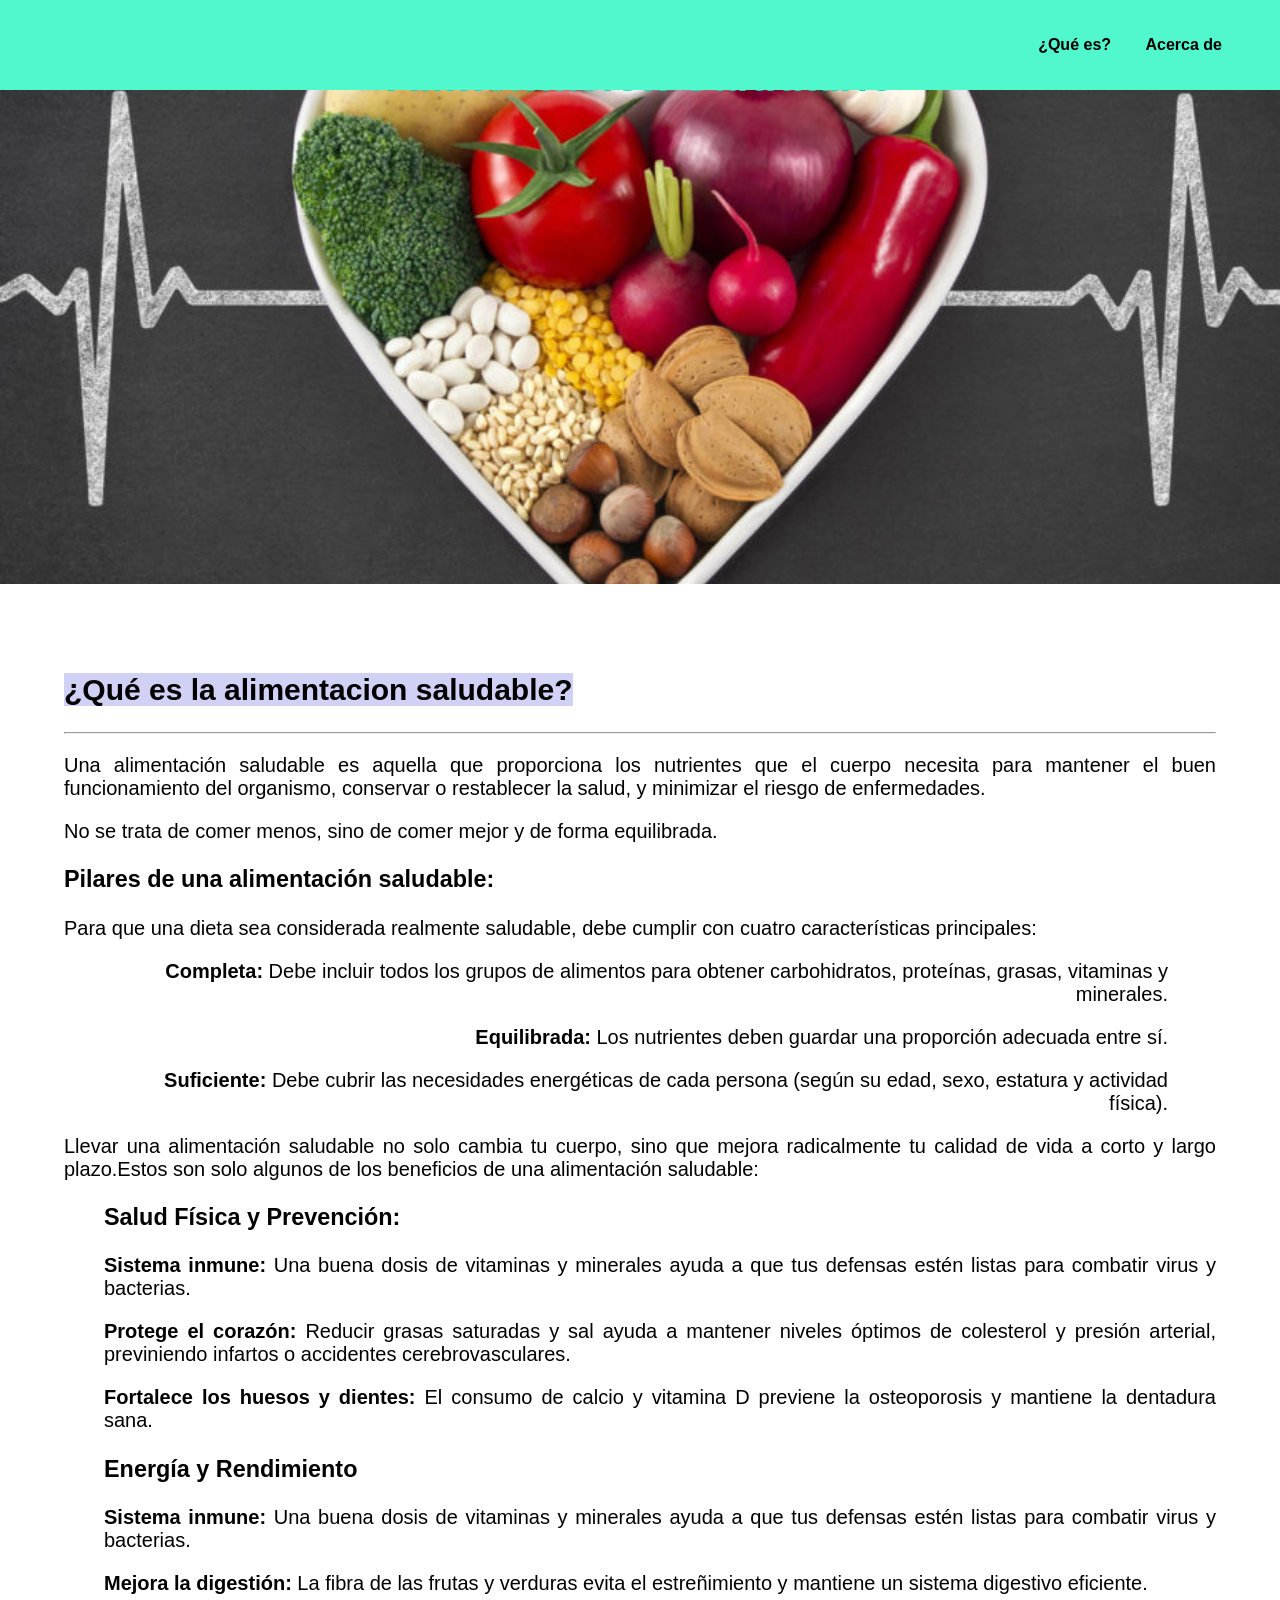
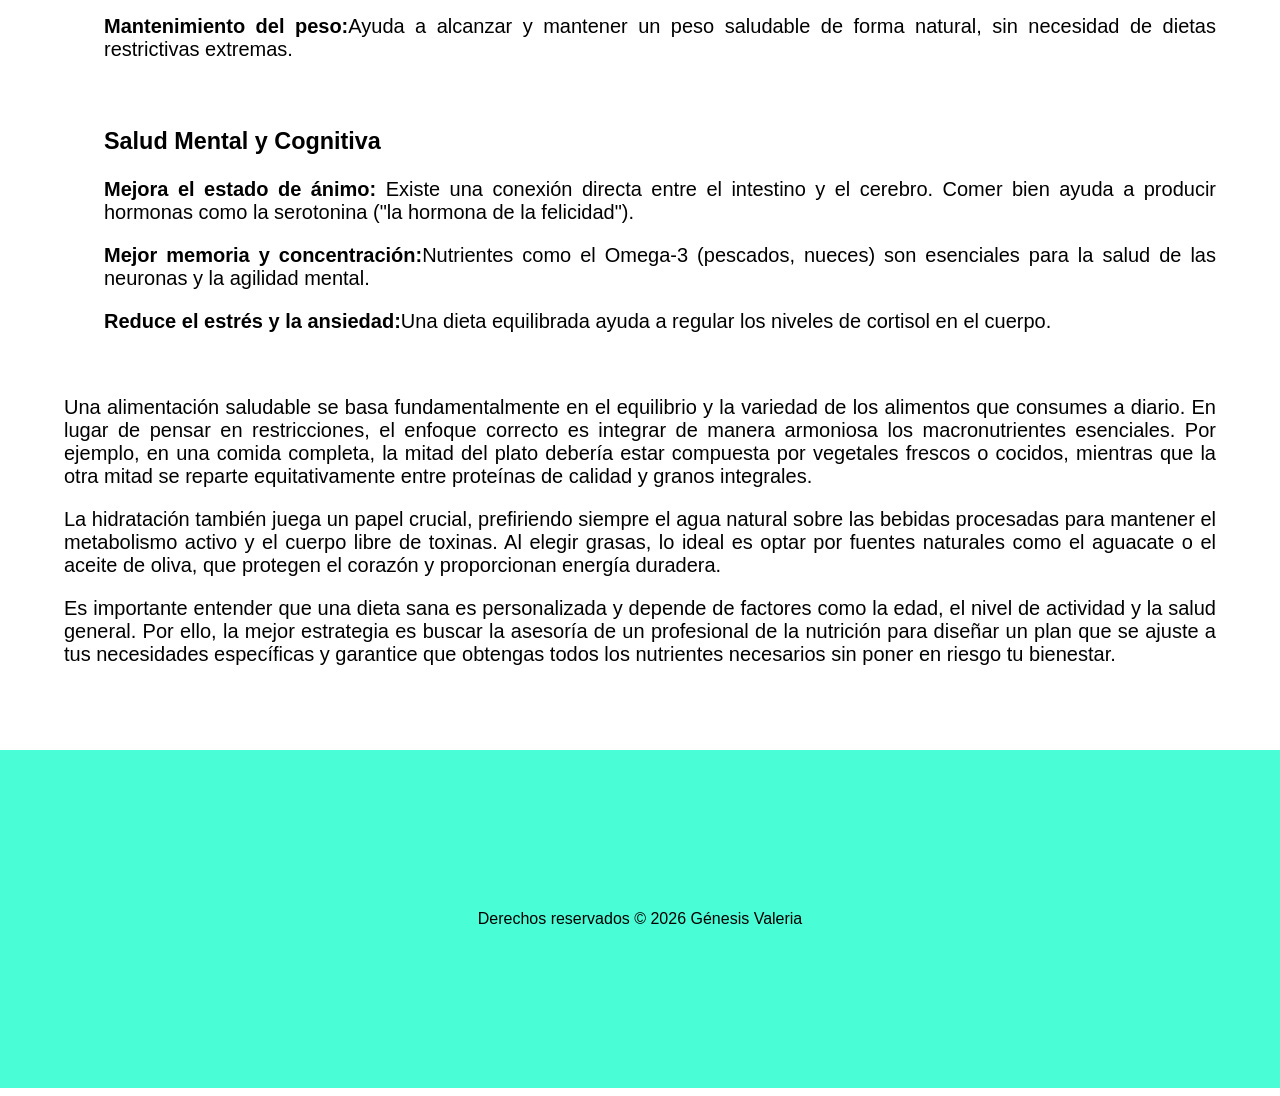
==== index.html @ 3c8b4bf4 "actualizacion de datos de archivo index" ====
<!DOCTYPE html> 
<html lang="es">

<link rel="stylesheet" href="styles.css">

<header id="mi-encabezado">

<title>El impacto de las redes sociales</title>
<!--Creacion del menú utilizando Nav-->
<nav>
<ul>
<li><a href="index.html">¿Qué es?</a></li>
<li><a href="about.html">Acerca de </a></li>

</ul>
</nav>

<!--Texto del encabezado-->
<h1>Alimentacion Saludable</h1>

</header>

<!--Cuerpo del HTML. Las configuraciones de estilos se encuentran en el archivo
style.css-->
<body>

<main>
<!--*CONFIGURACION DEL TEXTO EN EL CUERPO. El tamño y tipo de letra
estan especificados en el archivo style.css*-->
<section class="contenido">
<h2> <span style="background-color: rgb(208, 209, 245);" ;>¿Qué  es la alimentacion saludable?</span></h2>
<tr><td> <hr>
</hr>
<p>
Una alimentación saludable es aquella que proporciona los nutrientes que el cuerpo necesita para mantener el buen funcionamiento del organismo, conservar o restablecer la salud, y minimizar el riesgo de enfermedades.</p>
<p>
No se trata de comer menos, sino de comer mejor y de forma equilibrada.</p>

<h3>Pilares de una alimentación saludable:</h3>
<p>
Para que una dieta sea considerada realmente saludable, debe cumplir con cuatro características principales:


        <ul><strong>Completa:</strong> Debe incluir todos los grupos de alimentos para obtener carbohidratos, proteínas, grasas, vitaminas y minerales.</ul>
        <ul><strong>Equilibrada:</strong> Los nutrientes deben guardar una proporción adecuada entre sí.</ul>
        <ul><strong>Suficiente:</strong> Debe cubrir las necesidades energéticas de cada persona (según su edad, sexo, estatura y actividad física).</ul>
    
        

    
</p>
<p>
Llevar una alimentación saludable no solo cambia tu cuerpo, sino que mejora radicalmente tu calidad de vida a corto y largo plazo.Estos son solo algunos de los beneficios de una alimentación saludable:</p>
<p>


    <ol>
        <li><h3>Salud Física y Prevención:</h3>
            <p>
            <ul></ul><strong>Sistema inmune:</strong> Una buena dosis de vitaminas y minerales ayuda a que tus defensas estén listas para combatir virus y bacterias.</p>
            </ul>
            </p>
            <p>

        <ul></ul><strong>Protege el corazón:
        </strong> 
        Reducir grasas saturadas y sal ayuda a mantener niveles óptimos de colesterol y presión arterial, previniendo infartos o accidentes cerebrovasculares.</ul>
        </p>

        <p>
        <ul></ul><strong>Fortalece los huesos y dientes:</strong> El consumo de calcio y vitamina D previene la osteoporosis y mantiene la dentadura sana.</ul>

    <li><h3>Energía y Rendimiento</h3>
        <p><ul></ul><strong>Sistema inmune:</strong> Una buena dosis de vitaminas y minerales ayuda a que tus defensas estén listas para combatir virus y bacterias.</p>

        <p>
        <ul></ul><strong>Mejora la digestión: </strong>La fibra de las frutas y verduras evita el estreñimiento y mantiene un sistema digestivo eficiente.</p>

        <p>
        <ul></ul><strong>Mantenimiento del peso:</strong>Ayuda a alcanzar y mantener un peso saludable de forma natural, sin necesidad de dietas restrictivas extremas.</p>
    
    <li><h3>Salud Mental y Cognitiva</h3>
        <p><ul></ul><strong>Mejora el estado de ánimo:</strong> Existe una conexión directa entre el intestino y el cerebro. Comer bien ayuda a producir hormonas como la serotonina ("la hormona de la felicidad").</p>

        <p>
        <ul></ul><strong>Mejor memoria y concentración:</strong>Nutrientes como el Omega-3 (pescados, nueces) son esenciales para la salud de las neuronas y la agilidad mental.</p>

        <p>
        <ul></ul><strong>Reduce el estrés y la ansiedad:</strong>Una dieta equilibrada ayuda a regular los niveles de cortisol en el cuerpo.</p>
    




 

    </ol>

    </p>
<p>
Una alimentación saludable se basa fundamentalmente en el equilibrio y la variedad de los alimentos que consumes a diario. En lugar de pensar en restricciones, el enfoque correcto es integrar de manera armoniosa los macronutrientes esenciales. Por ejemplo, en una comida completa, la mitad del plato debería estar compuesta por vegetales frescos o cocidos, mientras que la otra mitad se reparte equitativamente entre proteínas de calidad y granos integrales.</p>
<p>
La hidratación también juega un papel crucial, prefiriendo siempre el agua natural sobre las bebidas procesadas para mantener el metabolismo activo y el cuerpo libre de toxinas. Al elegir grasas, lo ideal es optar por fuentes naturales como el aguacate o el aceite de oliva, que protegen el corazón y proporcionan energía duradera.</p>
<p>
Es importante entender que una dieta sana es personalizada y depende de factores como la edad, el nivel de actividad y la salud general. Por ello, la mejor estrategia es buscar la asesoría de un profesional de la nutrición para diseñar un plan que se ajuste a tus necesidades específicas y garantice que obtengas todos los nutrientes necesarios sin poner en riesgo tu bienestar.</p>
</td></tr>

</section>
</main>

<!--Pie de pagina-->
<!--el atributo Class="footer" invoca a una funcion del archivo style.css para dar
el formato del pie de pagina-->
<div class="footer">Derechos reservados © 2026 Génesis Valeria</div>

<!--Invoca al archivo script.js que contiene la funcion que controla el
comportamiento del menu-->

<script src="script.js"></script>
<!--Probar commit-repositorios-->

</body>
</html>
---- styles.css ----
/*CONFIGURACION DEL ENCABEZADO*/

/* Establece una imagen de fondo para el encabezado */
#mi-encabezado {
      background-image: url('Imagen\ 3/alimentacion-930x620.jpg'); /* Reemplaza 'ruta-de-tu-imagen.jpg'
con la ubicación de tu imagen */
background-size: cover; /* Ajusta la imagen para cubrir todo el fondo */
background-position: center; /* Centra la imagen en el encabezado */
height: 34rem; /* Altura del encabezado (ajusta según tus necesidades) */
color: #2aceb3; /* Color del texto en el encabezado para asegurar la legibilidad */
text-orientation: upright;
text-align: center; /* Alinea el contenido al centro del encabezado */
padding: 20px; /* Espacio de relleno interno para el contenido */

}

/* Estilos adicionales para el Título en el encabezado */
#mi-encabezado h1 {
font-size: 45px; /* Tamaño de fuente del título */
font-family: Arial, Helvetica, sans-serif;
}

/* Estilos adicionales para el texto en el encabezado */
#mi-encabezado p {
font-size: 25px; /* Tamaño de fuente del texto del encabezado */
}

/*CONFIGURACION DEL MENU*/

/* Establece el fondo transparente para el menú */
nav {
background-color: rgb(81, 247, 205);
padding: 20px;
position: fixed; /* Posiciona el menú en la parte superior de la página */
top: 0;
left: 0;
width: 100%;
transition: background-color 0.5s; /* Transición suave para el cambio de color de
fondo */

}

/* Estilos para los elementos menu*/
ul {
list-style-type: none;
text-align: right;
margin-right: 3rem;
}

/*elementos de la lista del menu*/
li {
display: inline;
margin-right: 30px; /* Espacio entre elementos del menú */
}

a {
text-decoration: none;
color: #000000; /* Color del texto del menú */
font-weight: bold;
}

/* Cambia el color del enlace cuando se pasa el mouse por encima */
a:hover {
color: #000000; /* Cambia el color al pasar el mouse por encima */
}

/*CONFIGURACION DEL BODY*/
body {
/*configura los margenes de la página*/
margin-top: 0px; /* Ajusta según la altura del menú */
margin-left: 0px;
margin-right: 0px;
font-family: Arial, Helvetica, sans-serif;
}

/*CONFIGURACION DEL CONTENIDO*/
.contenido {
/* configura el color, tamaño de fuente y alineación del texto en el cuerpo de la
página */
color: #000000;
font-size: 20px;
padding: 5%;
text-align:justify;

font-family: Arial, Helvetica, sans-serif;
}

.footer {
background-color: rgb(73, 253, 214); /* Cambia el color de fondo a azul */
padding: 10rem;
color: #000000;
color: #000000; /* Color del texto en el encabezado para asegurar la legibilidad */
text-align: center; /* Alinea el contenido al centro del encabezado */
/* Espacio de relleno interno para el contenido */

}
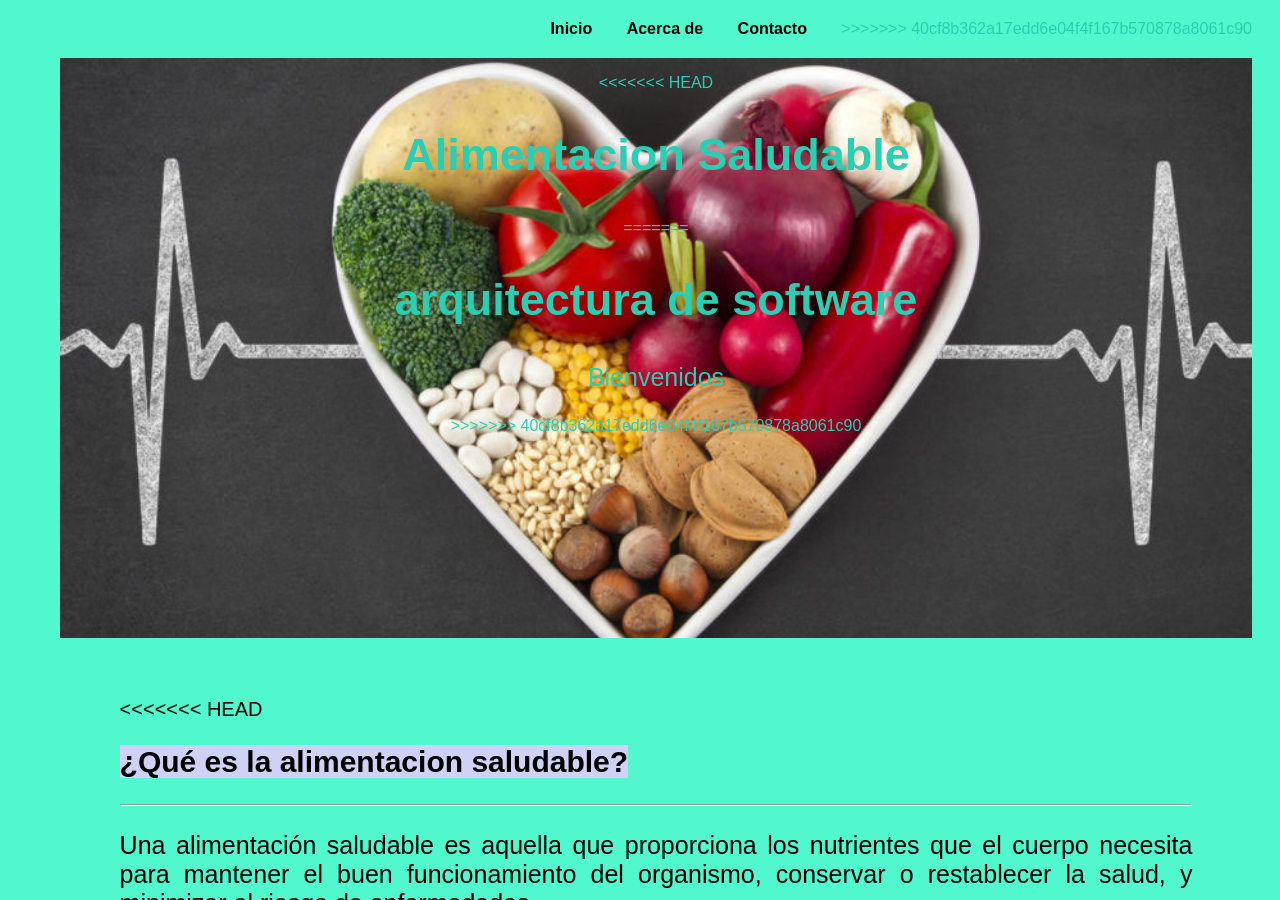
==== commit 10324ea9: "actualizacion de archivos" ====
--- a/index.html
+++ b/index.html
@@ -1,3 +1,4 @@
+<<<<<<< HEAD
 <!DOCTYPE html> 
 <html lang="es">
 
@@ -12,11 +13,38 @@
 <li><a href="index.html">¿Qué es?</a></li>
 <li><a href="about.html">Acerca de </a></li>
 
+=======
+<!DOCTYPE html> <!-- Indica que es un documento HTML, de lo contrario si no lo
+ponemos, lo interpretaria como codigo antiguo antes de los 90's Quirks mode,
+aparecerian codigos antiguos -->
+<html lang="es">
+ 
+<!--invoca al archivo style.css que contiene todas las configuraciones de estilos de
+la página-->
+<link rel="stylesheet" href="styles.css">
+
+<!--Encabezado, el valor atributo id invoca a una funcion del archivo style.css para
+dar el formato del menu-->
+<header id="mi-encabezado">
+
+<title>Arquitectura de software</title>
+<!--Creacion del menú utilizando Nav-->
+<nav>
+<ul>
+<li><a href="index.html">Inicio</a></li>
+<li><a href="about.html">Acerca de </a></li>
+<li><a href="contact.html">Contacto</a></li>
+>>>>>>> 40cf8b362a17edd6e04f4f167b570878a8061c90
 </ul>
 </nav>
 
 <!--Texto del encabezado-->
+<<<<<<< HEAD
 <h1>Alimentacion Saludable</h1>
+=======
+<h1>arquitectura de software</h1>
+<p>Bienvenidos</p>
+>>>>>>> 40cf8b362a17edd6e04f4f167b570878a8061c90
 
 </header>
 
@@ -28,6 +56,7 @@
 <!--*CONFIGURACION DEL TEXTO EN EL CUERPO. El tamño y tipo de letra
 estan especificados en el archivo style.css*-->
 <section class="contenido">
+<<<<<<< HEAD
 <h2> <span style="background-color: rgb(208, 209, 245);" ;>¿Qué  es la alimentacion saludable?</span></h2>
 <tr><td> <hr>
 </hr>
@@ -103,6 +132,17 @@
 La hidratación también juega un papel crucial, prefiriendo siempre el agua natural sobre las bebidas procesadas para mantener el metabolismo activo y el cuerpo libre de toxinas. Al elegir grasas, lo ideal es optar por fuentes naturales como el aguacate o el aceite de oliva, que protegen el corazón y proporcionan energía duradera.</p>
 <p>
 Es importante entender que una dieta sana es personalizada y depende de factores como la edad, el nivel de actividad y la salud general. Por ello, la mejor estrategia es buscar la asesoría de un profesional de la nutrición para diseñar un plan que se ajuste a tus necesidades específicas y garantice que obtengas todos los nutrientes necesarios sin poner en riesgo tu bienestar.</p>
+=======
+<h2> <span style="background-color: rgb(208, 209, 245);" ;</span></h2>
+<tr><td> <hr>
+</hr>
+<p>Todo el mundo tiene una clara imagen mental cuando hablamos de arquitectura de aquella disciplina que se encarga de la planificación y diseño para la construcción de edificios y espacios de esparcimiento (como parques o monumentos), sin embargo, la arquitectura es referida al diseño y planificación a un nivel superior de una estructura a un nivel abstracto y a la toma de decisiones antes de pasar a su realización.
+
+La arquitectura, referida al software, es un concepto que surge ya en los años 60 y se refiere a una planificación basada en modelos, patrones y abstracciones teóricas, a la hora de realizar una pieza de software de cierta complejidad y como paso previo a cualquier implementación. De esta forma se dispone de una guía teórica detallada que nos permite entender cómo van a encajar cada una de las piezas de nuestro producto o servicio.
+
+Por tanto, en arquitectura llamamos patrón a cualquier solución general y reutilizable para problemas recurrentes en ingeniería del software en un contexto dado, son similares a los patrones usados en la programación, pero orientados específicamente a la estructura a un nivel superior y más genérico.</p>
+<p>
+>>>>>>> 40cf8b362a17edd6e04f4f167b570878a8061c90
 </td></tr>
 
 </section>
@@ -111,7 +151,11 @@
 <!--Pie de pagina-->
 <!--el atributo Class="footer" invoca a una funcion del archivo style.css para dar
 el formato del pie de pagina-->
+<<<<<<< HEAD
 <div class="footer">Derechos reservados © 2026 Génesis Valeria</div>
+=======
+<div class="footer">Derechos reservados © 2026 Allison Adriana Romero </div>
+>>>>>>> 40cf8b362a17edd6e04f4f167b570878a8061c90
 
 <!--Invoca al archivo script.js que contiene la funcion que controla el
 comportamiento del menu-->
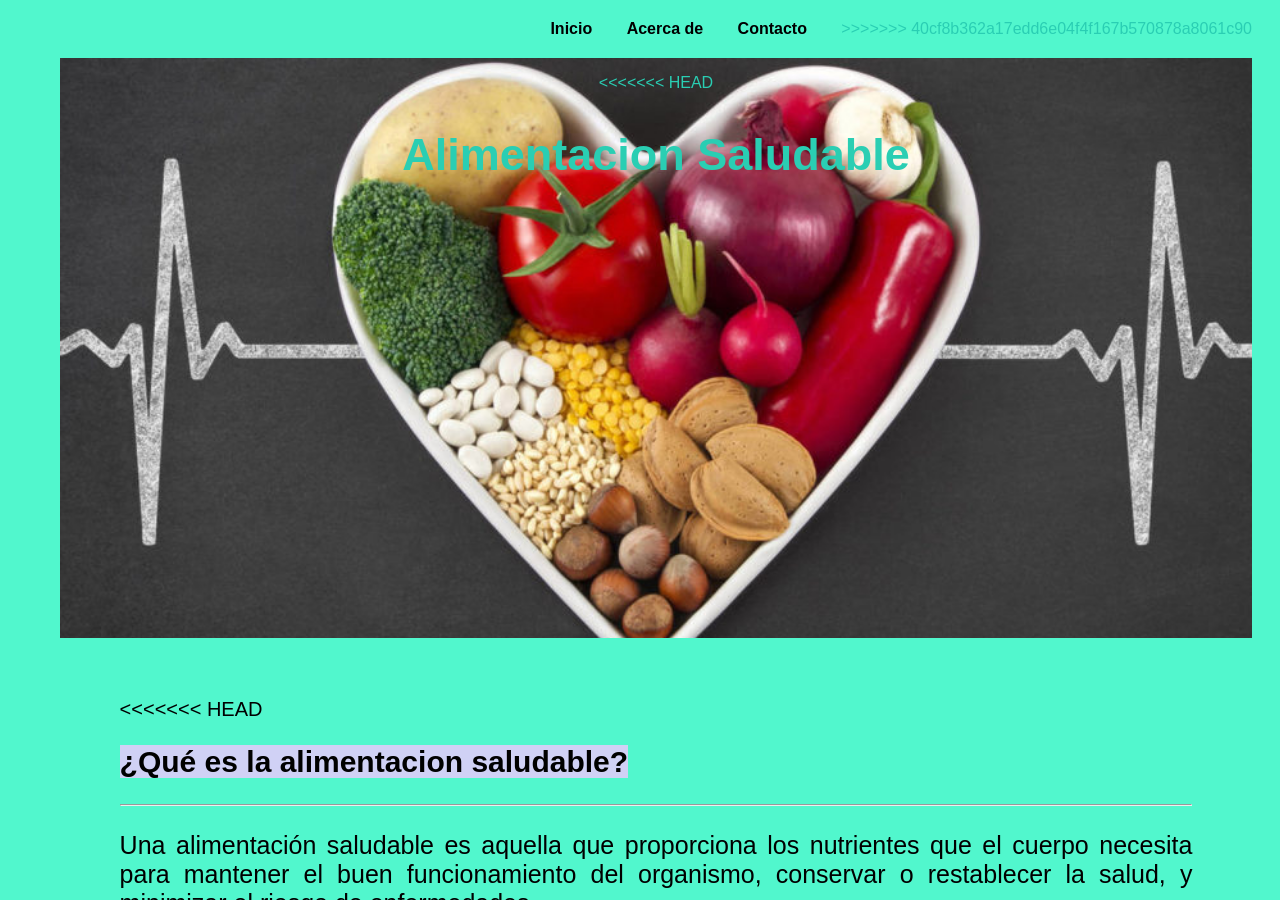
==== commit bbd91d54: "actualizacion de archivo indexx" ====
--- a/index.html
+++ b/index.html
@@ -41,10 +41,6 @@
 <!--Texto del encabezado-->
 <<<<<<< HEAD
 <h1>Alimentacion Saludable</h1>
-=======
-<h1>arquitectura de software</h1>
-<p>Bienvenidos</p>
->>>>>>> 40cf8b362a17edd6e04f4f167b570878a8061c90
 
 </header>
 
@@ -132,8 +128,7 @@
 La hidratación también juega un papel crucial, prefiriendo siempre el agua natural sobre las bebidas procesadas para mantener el metabolismo activo y el cuerpo libre de toxinas. Al elegir grasas, lo ideal es optar por fuentes naturales como el aguacate o el aceite de oliva, que protegen el corazón y proporcionan energía duradera.</p>
 <p>
 Es importante entender que una dieta sana es personalizada y depende de factores como la edad, el nivel de actividad y la salud general. Por ello, la mejor estrategia es buscar la asesoría de un profesional de la nutrición para diseñar un plan que se ajuste a tus necesidades específicas y garantice que obtengas todos los nutrientes necesarios sin poner en riesgo tu bienestar.</p>
-=======
-<h2> <span style="background-color: rgb(208, 209, 245);" ;</span></h2>
+<h2> <span style="background-color: rgb(208, 209, 245);" ;></h2>
 <tr><td> <hr>
 </hr>
 <p>Todo el mundo tiene una clara imagen mental cuando hablamos de arquitectura de aquella disciplina que se encarga de la planificación y diseño para la construcción de edificios y espacios de esparcimiento (como parques o monumentos), sin embargo, la arquitectura es referida al diseño y planificación a un nivel superior de una estructura a un nivel abstracto y a la toma de decisiones antes de pasar a su realización.
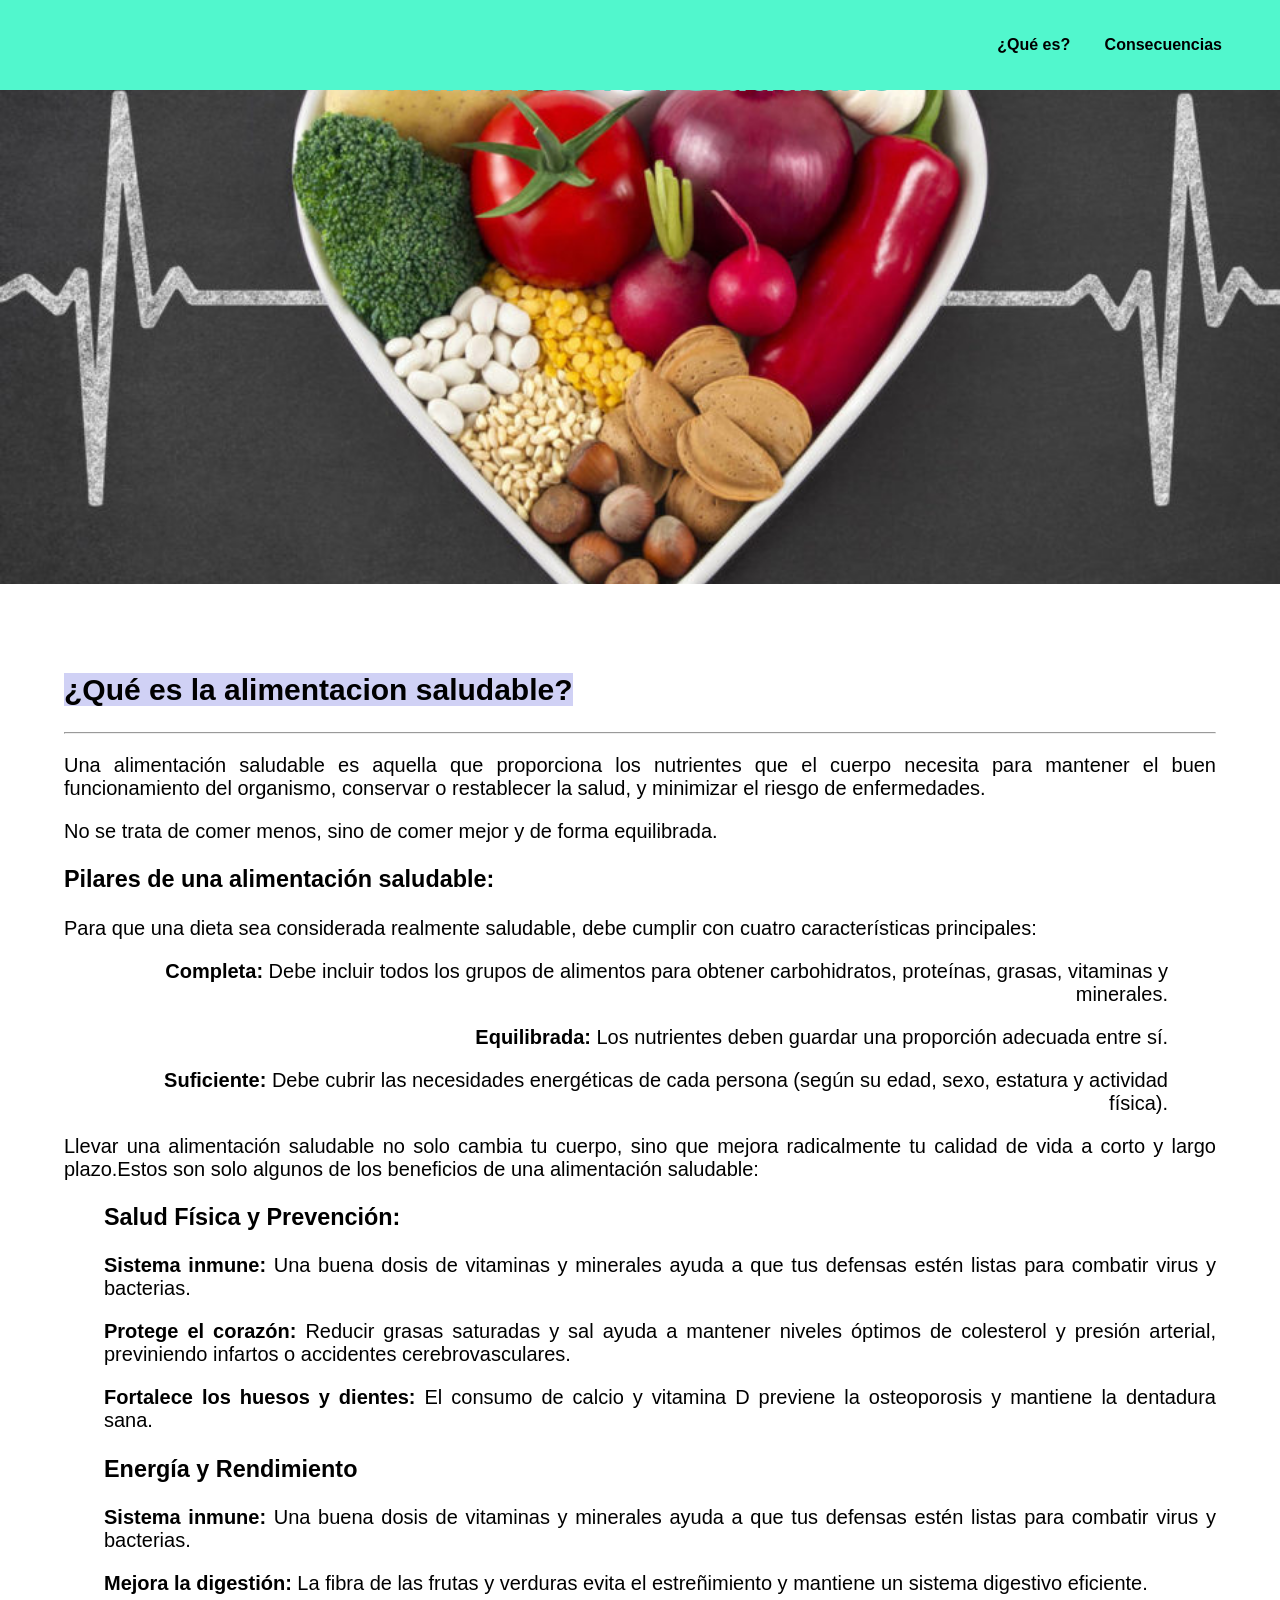
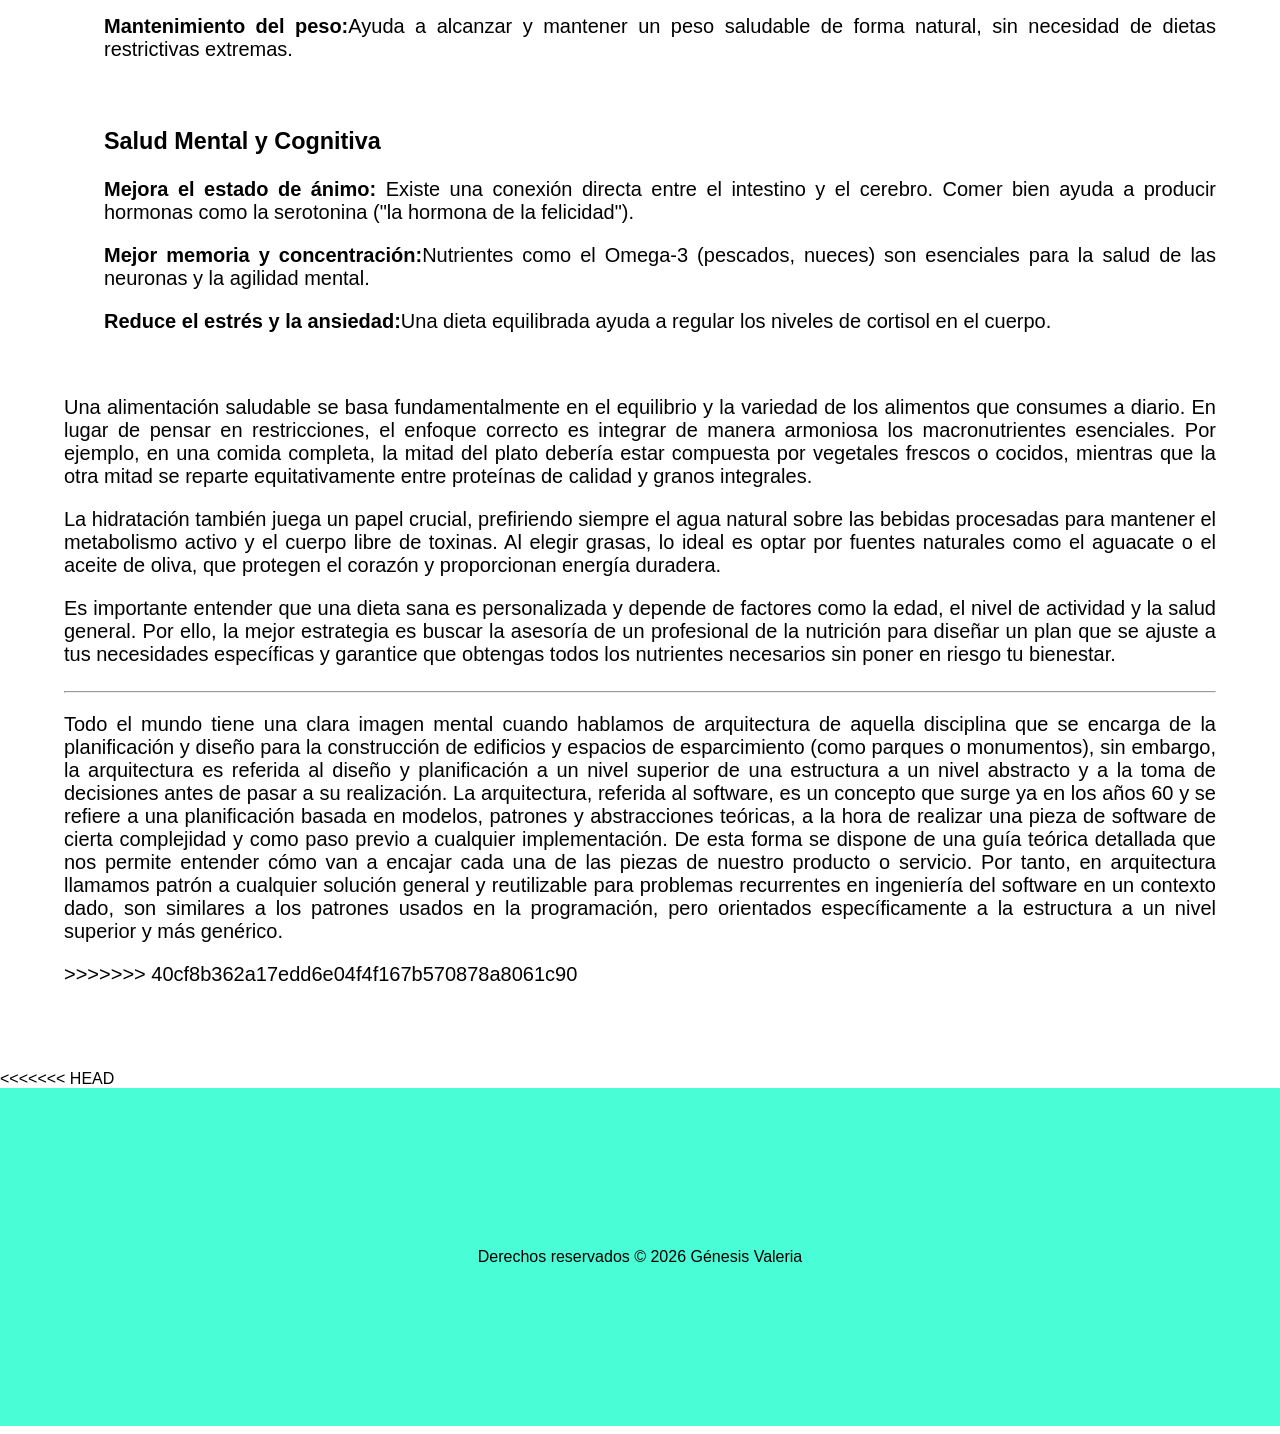
==== commit 525af954: "actualizacion del arvhivo index" ====
--- a/index.html
+++ b/index.html
@@ -1,4 +1,3 @@
-<<<<<<< HEAD
 <!DOCTYPE html> 
 <html lang="es">
 
@@ -6,40 +5,17 @@
 
 <header id="mi-encabezado">
 
-<title>El impacto de las redes sociales</title>
+<title>Alimentacion Saludable</title>
 <!--Creacion del menú utilizando Nav-->
 <nav>
 <ul>
 <li><a href="index.html">¿Qué es?</a></li>
-<li><a href="about.html">Acerca de </a></li>
+<li><a href="about.html"> Consecuencias </a></li>
 
-=======
-<!DOCTYPE html> <!-- Indica que es un documento HTML, de lo contrario si no lo
-ponemos, lo interpretaria como codigo antiguo antes de los 90's Quirks mode,
-aparecerian codigos antiguos -->
-<html lang="es">
- 
-<!--invoca al archivo style.css que contiene todas las configuraciones de estilos de
-la página-->
-<link rel="stylesheet" href="styles.css">
-
-<!--Encabezado, el valor atributo id invoca a una funcion del archivo style.css para
-dar el formato del menu-->
-<header id="mi-encabezado">
-
-<title>Arquitectura de software</title>
-<!--Creacion del menú utilizando Nav-->
-<nav>
-<ul>
-<li><a href="index.html">Inicio</a></li>
-<li><a href="about.html">Acerca de </a></li>
-<li><a href="contact.html">Contacto</a></li>
->>>>>>> 40cf8b362a17edd6e04f4f167b570878a8061c90
 </ul>
 </nav>
 
 <!--Texto del encabezado-->
-<<<<<<< HEAD
 <h1>Alimentacion Saludable</h1>
 
 </header>
@@ -52,7 +28,6 @@
 <!--*CONFIGURACION DEL TEXTO EN EL CUERPO. El tamño y tipo de letra
 estan especificados en el archivo style.css*-->
 <section class="contenido">
-<<<<<<< HEAD
 <h2> <span style="background-color: rgb(208, 209, 245);" ;>¿Qué  es la alimentacion saludable?</span></h2>
 <tr><td> <hr>
 </hr>
@@ -148,9 +123,6 @@
 el formato del pie de pagina-->
 <<<<<<< HEAD
 <div class="footer">Derechos reservados © 2026 Génesis Valeria</div>
-=======
-<div class="footer">Derechos reservados © 2026 Allison Adriana Romero </div>
->>>>>>> 40cf8b362a17edd6e04f4f167b570878a8061c90
 
 <!--Invoca al archivo script.js que contiene la funcion que controla el
 comportamiento del menu-->
--- a/styles.css
+++ b/styles.css
@@ -7,7 +7,7 @@
 background-size: cover; /* Ajusta la imagen para cubrir todo el fondo */
 background-position: center; /* Centra la imagen en el encabezado */
 height: 34rem; /* Altura del encabezado (ajusta según tus necesidades) */
-color: #2aceb3; /* Color del texto en el encabezado para asegurar la legibilidad */
+color: #67d1bf; /* Color del texto en el encabezado para asegurar la legibilidad */
 text-orientation: upright;
 text-align: center; /* Alinea el contenido al centro del encabezado */
 padding: 20px; /* Espacio de relleno interno para el contenido */
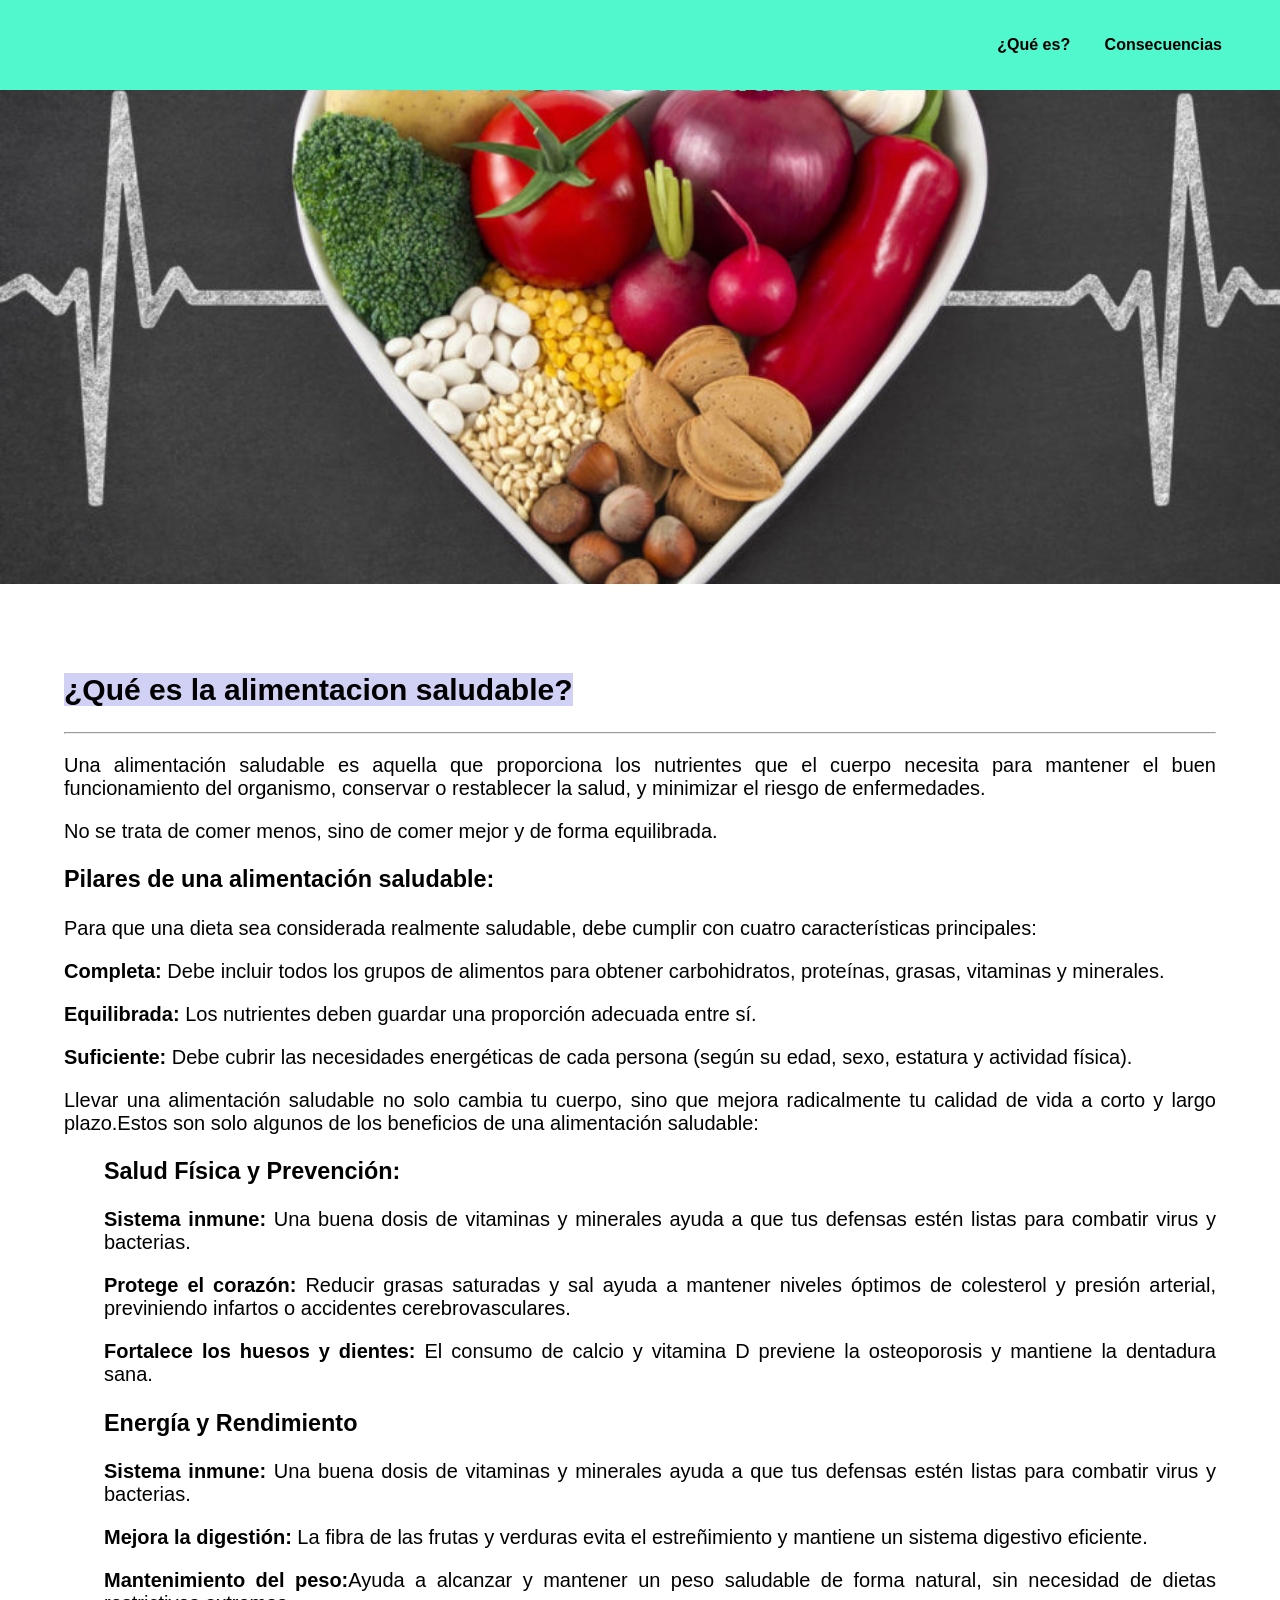
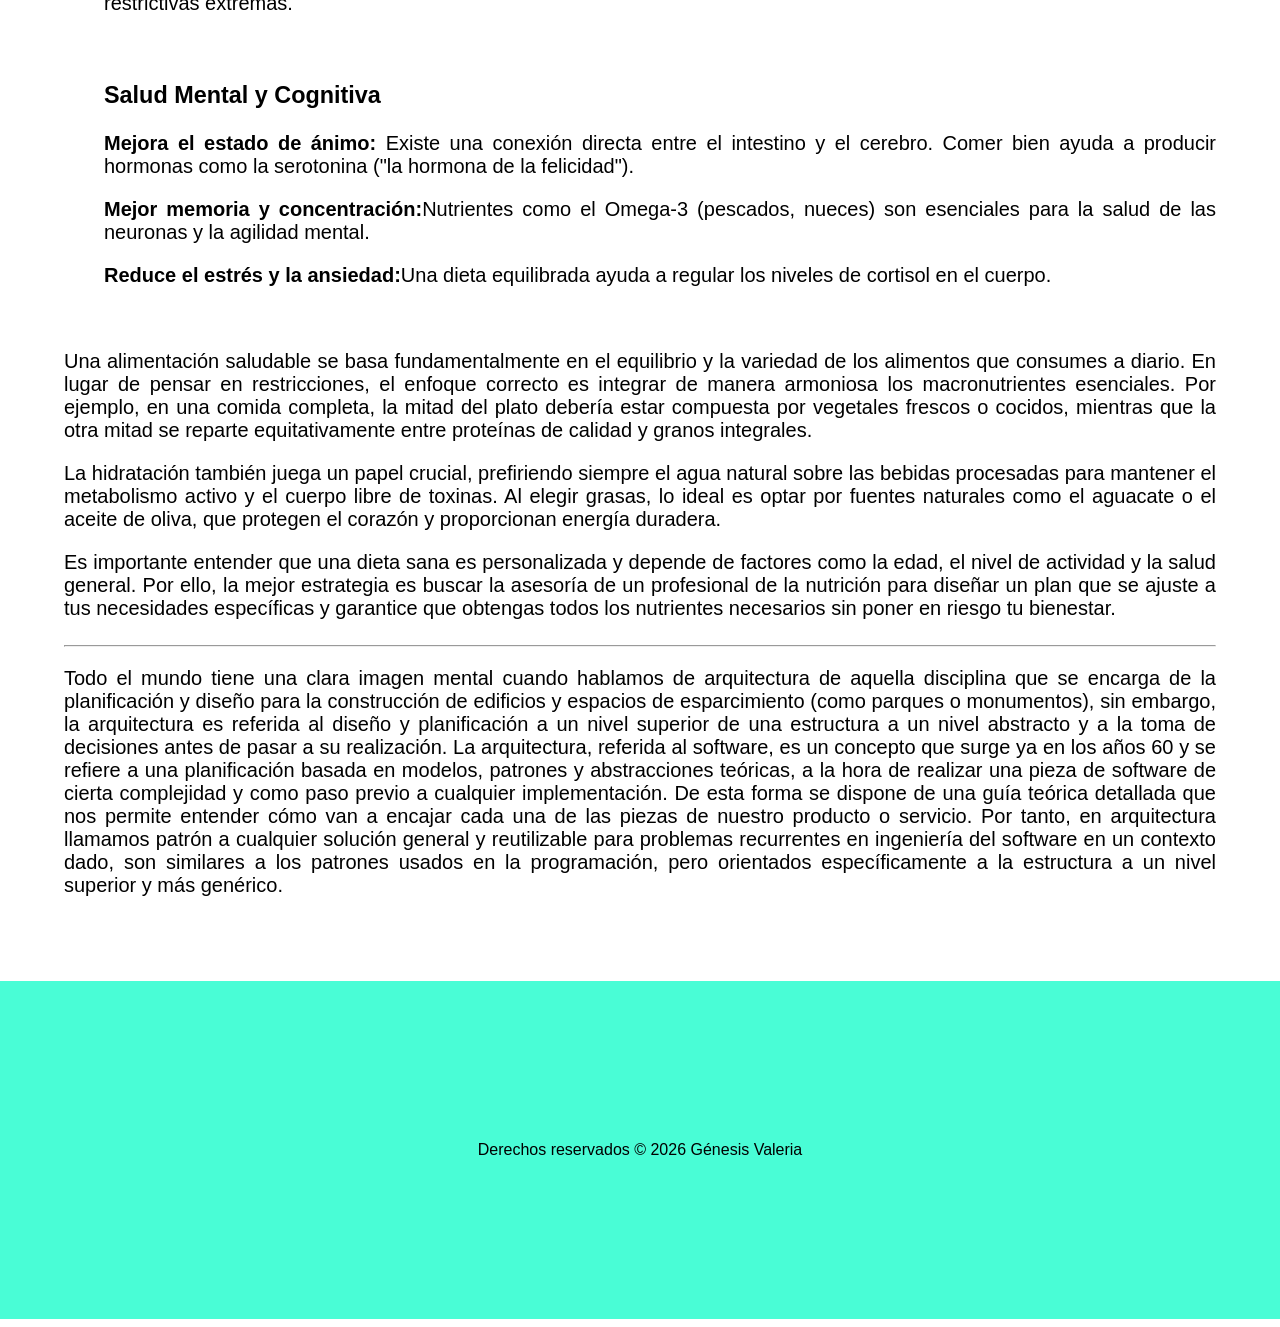
==== commit 22cb00ce: "actualizacion de archivo index" ====
--- a/index.html
+++ b/index.html
@@ -41,9 +41,9 @@
 Para que una dieta sea considerada realmente saludable, debe cumplir con cuatro características principales:
 
 
-        <ul><strong>Completa:</strong> Debe incluir todos los grupos de alimentos para obtener carbohidratos, proteínas, grasas, vitaminas y minerales.</ul>
-        <ul><strong>Equilibrada:</strong> Los nutrientes deben guardar una proporción adecuada entre sí.</ul>
-        <ul><strong>Suficiente:</strong> Debe cubrir las necesidades energéticas de cada persona (según su edad, sexo, estatura y actividad física).</ul>
+        <ul></ul><strong>Completa:</strong> Debe incluir todos los grupos de alimentos para obtener carbohidratos, proteínas, grasas, vitaminas y minerales.</ul>
+        <ul></ul><strong>Equilibrada:</strong> Los nutrientes deben guardar una proporción adecuada entre sí.</ul>
+        <ul></ul><strong>Suficiente:</strong> Debe cubrir las necesidades energéticas de cada persona (según su edad, sexo, estatura y actividad física).</ul>
     
         
 
@@ -112,7 +112,7 @@
 
 Por tanto, en arquitectura llamamos patrón a cualquier solución general y reutilizable para problemas recurrentes en ingeniería del software en un contexto dado, son similares a los patrones usados en la programación, pero orientados específicamente a la estructura a un nivel superior y más genérico.</p>
 <p>
->>>>>>> 40cf8b362a17edd6e04f4f167b570878a8061c90
+
 </td></tr>
 
 </section>
@@ -121,7 +121,7 @@
 <!--Pie de pagina-->
 <!--el atributo Class="footer" invoca a una funcion del archivo style.css para dar
 el formato del pie de pagina-->
-<<<<<<< HEAD
+
 <div class="footer">Derechos reservados © 2026 Génesis Valeria</div>
 
 <!--Invoca al archivo script.js que contiene la funcion que controla el
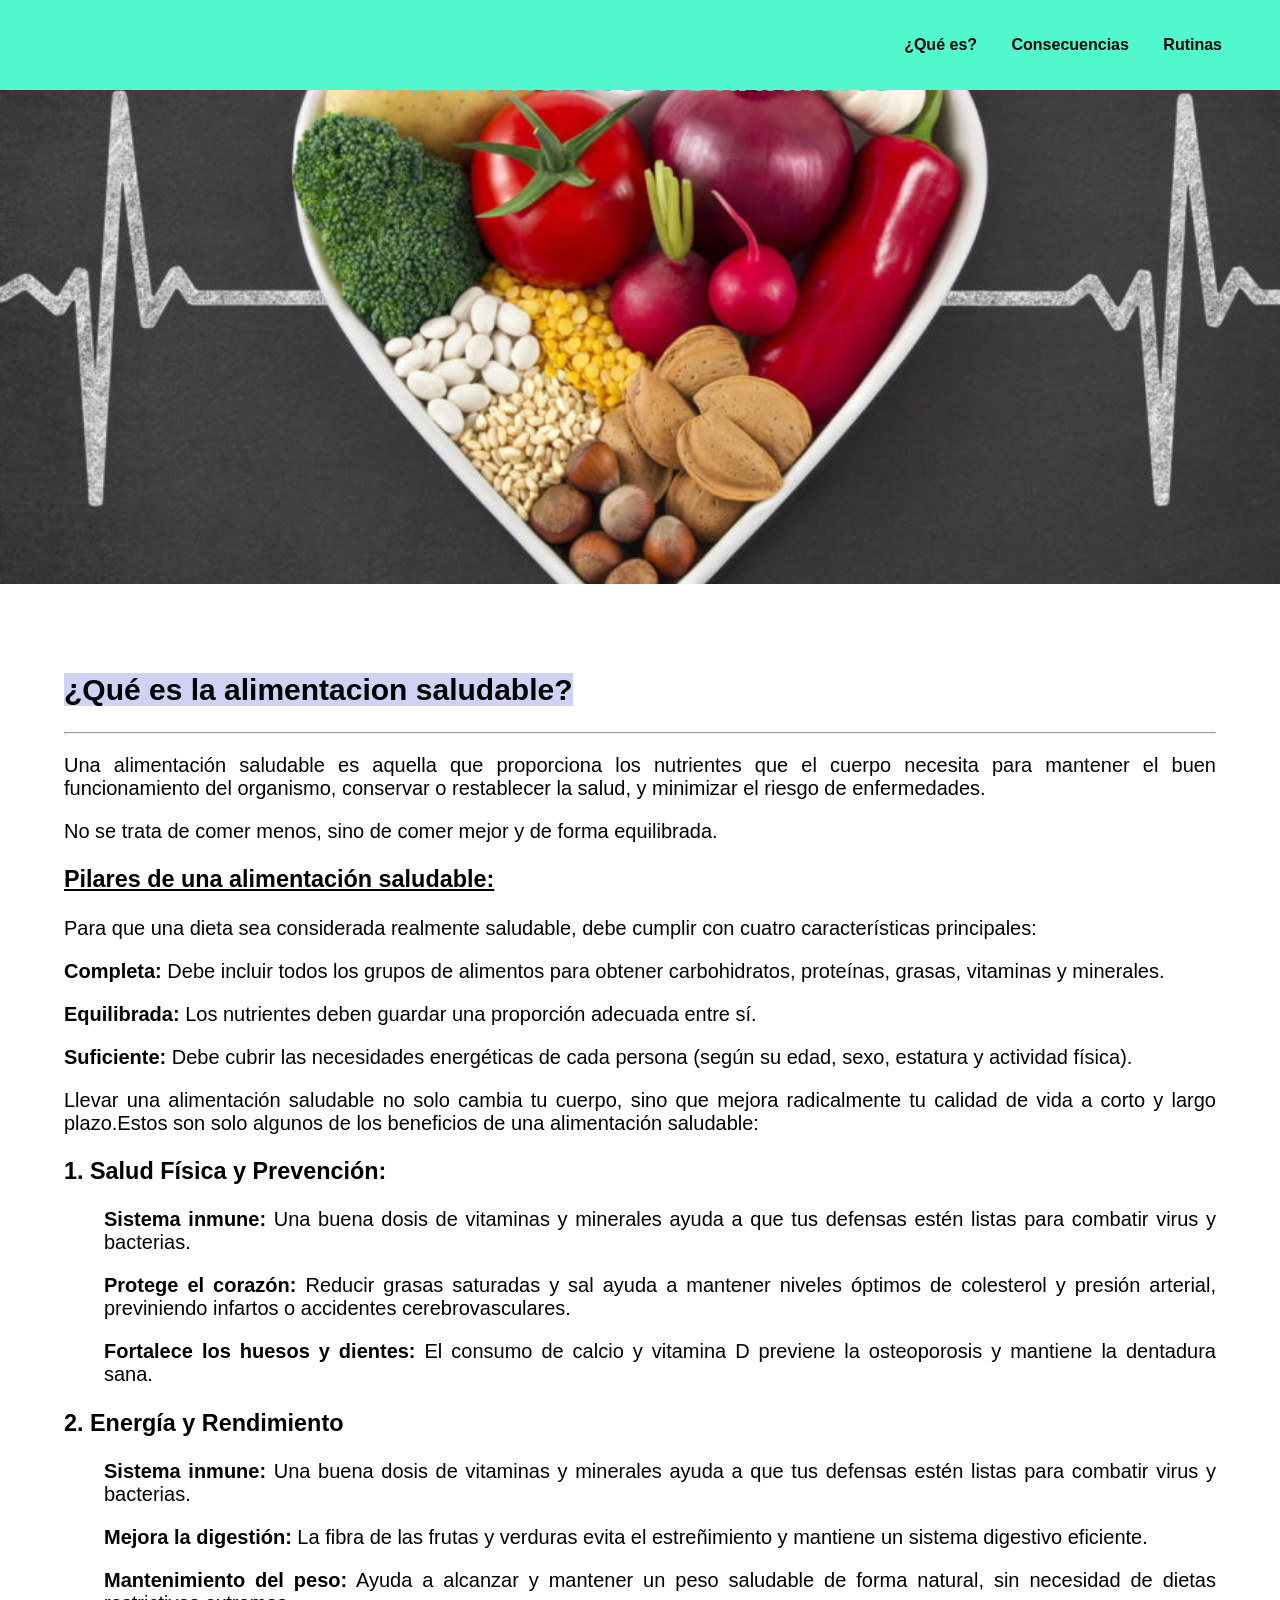
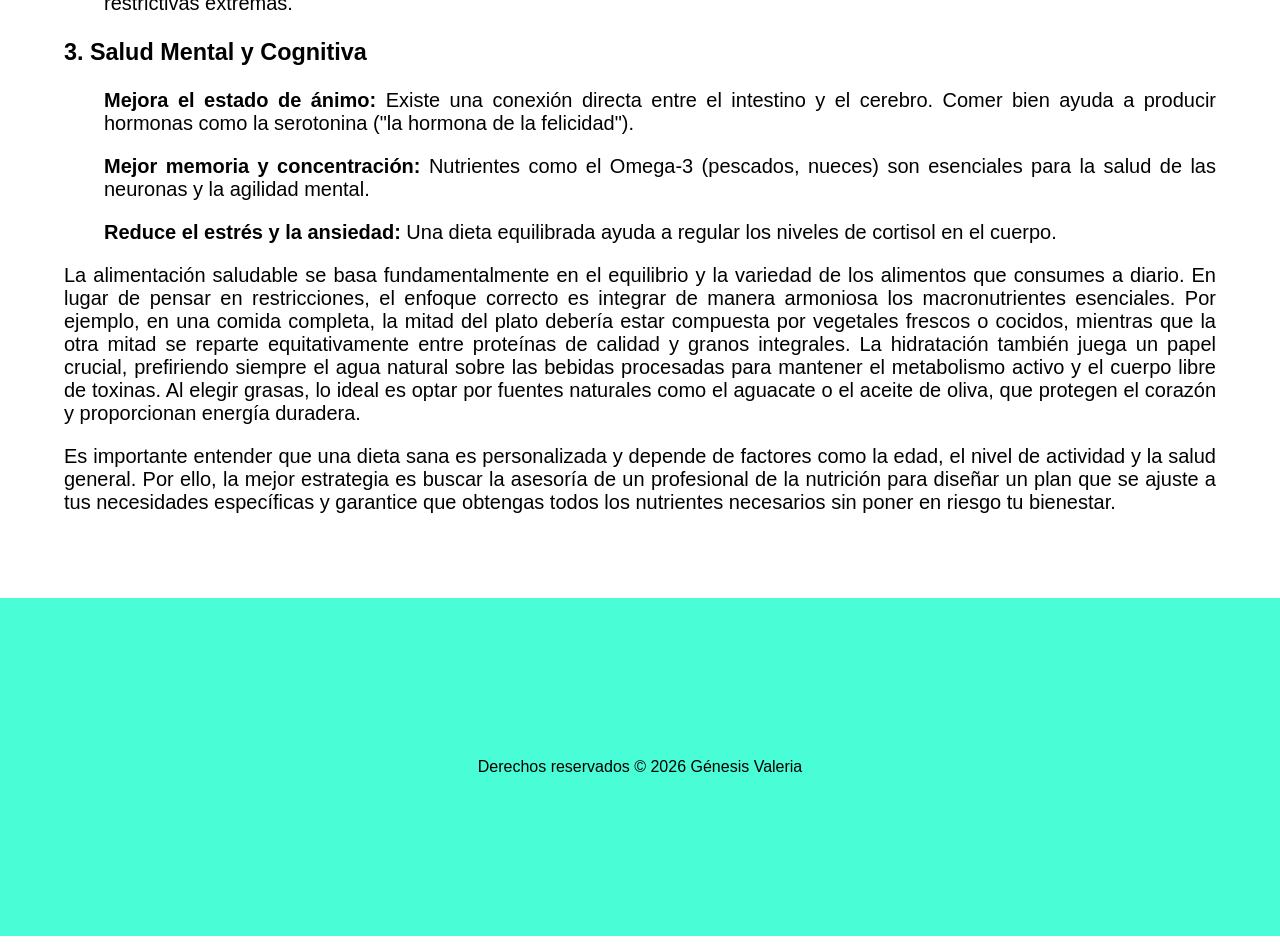
==== commit fb4e7e54: "actualizacion de archivo consecuencias" ====
--- a/index.html
+++ b/index.html
@@ -10,7 +10,8 @@
 <nav>
 <ul>
 <li><a href="index.html">¿Qué es?</a></li>
-<li><a href="about.html"> Consecuencias </a></li>
+<li><a href="consecuencias.html"> Consecuencias </a></li>
+<li><a href="rutinas.html"> Rutinas </a></li>
 
 </ul>
 </nav>
@@ -36,7 +37,7 @@
 <p>
 No se trata de comer menos, sino de comer mejor y de forma equilibrada.</p>
 
-<h3>Pilares de una alimentación saludable:</h3>
+<h3><u>Pilares de una alimentación saludable:</u></h3>
 <p>
 Para que una dieta sea considerada realmente saludable, debe cumplir con cuatro características principales:
 
@@ -53,67 +54,46 @@
 Llevar una alimentación saludable no solo cambia tu cuerpo, sino que mejora radicalmente tu calidad de vida a corto y largo plazo.Estos son solo algunos de los beneficios de una alimentación saludable:</p>
 <p>
 
+<h3>1. Salud Física y Prevención:</h3>
 
-    <ol>
-        <li><h3>Salud Física y Prevención:</h3>
-            <p>
-            <ul></ul><strong>Sistema inmune:</strong> Una buena dosis de vitaminas y minerales ayuda a que tus defensas estén listas para combatir virus y bacterias.</p>
-            </ul>
-            </p>
-            <p>
+<ol>    
+<p></p><li><strong>Sistema inmune:</strong>  Una buena dosis de vitaminas y minerales ayuda a que tus defensas estén listas para combatir virus y bacterias.</li>
+    <p></p><li><strong>Protege el corazón:</strong> Reducir grasas saturadas y sal ayuda a mantener niveles óptimos de colesterol y presión arterial, previniendo infartos o accidentes cerebrovasculares.</li>
+    <p></p><li><strong>Fortalece los huesos y dientes:</strong> El consumo de calcio y vitamina D previene la osteoporosis y mantiene la dentadura sana.</li>
+</ol>
 
-        <ul></ul><strong>Protege el corazón:
-        </strong> 
-        Reducir grasas saturadas y sal ayuda a mantener niveles óptimos de colesterol y presión arterial, previniendo infartos o accidentes cerebrovasculares.</ul>
-        </p>
 
-        <p>
-        <ul></ul><strong>Fortalece los huesos y dientes:</strong> El consumo de calcio y vitamina D previene la osteoporosis y mantiene la dentadura sana.</ul>
+<h3>2. Energía y Rendimiento</h3>
 
-    <li><h3>Energía y Rendimiento</h3>
-        <p><ul></ul><strong>Sistema inmune:</strong> Una buena dosis de vitaminas y minerales ayuda a que tus defensas estén listas para combatir virus y bacterias.</p>
+<ol>    
+<p></p><li><strong>Sistema inmune:</strong>  Una buena dosis de vitaminas y minerales ayuda a que tus defensas estén listas para combatir virus y bacterias.</li>
+    <p></p><li><strong>Mejora la digestión: </strong> La fibra de las frutas y verduras evita el estreñimiento y mantiene un sistema digestivo eficiente.</li>
+    <p></p><li><strong>Mantenimiento del peso:</strong> Ayuda a alcanzar y mantener un peso saludable de forma natural, sin necesidad de dietas restrictivas extremas.</li>
+</ol>
 
-        <p>
-        <ul></ul><strong>Mejora la digestión: </strong>La fibra de las frutas y verduras evita el estreñimiento y mantiene un sistema digestivo eficiente.</p>
+<h3>3. Salud Mental y Cognitiva</h3>
 
-        <p>
-        <ul></ul><strong>Mantenimiento del peso:</strong>Ayuda a alcanzar y mantener un peso saludable de forma natural, sin necesidad de dietas restrictivas extremas.</p>
-    
-    <li><h3>Salud Mental y Cognitiva</h3>
-        <p><ul></ul><strong>Mejora el estado de ánimo:</strong> Existe una conexión directa entre el intestino y el cerebro. Comer bien ayuda a producir hormonas como la serotonina ("la hormona de la felicidad").</p>
+<ol>    
+<p></p><li><strong>Mejora el estado de ánimo: </strong>  Existe una conexión directa entre el intestino y el cerebro. Comer bien ayuda a producir hormonas como la serotonina ("la hormona de la felicidad").</li>
+    <p></p><li><strong>Mejor memoria y concentración:</strong> Nutrientes como el Omega-3 (pescados, nueces) son esenciales para la salud de las neuronas y la agilidad mental.</li>
+    <p></p><li><strong>Reduce el estrés y la ansiedad:</strong> Una dieta equilibrada ayuda a regular los niveles de cortisol en el cuerpo.</li>
 
-        <p>
-        <ul></ul><strong>Mejor memoria y concentración:</strong>Nutrientes como el Omega-3 (pescados, nueces) son esenciales para la salud de las neuronas y la agilidad mental.</p>
+</p>
+</ol>
 
-        <p>
-        <ul></ul><strong>Reduce el estrés y la ansiedad:</strong>Una dieta equilibrada ayuda a regular los niveles de cortisol en el cuerpo.</p>
-    
+<p> La alimentación saludable se basa fundamentalmente en el equilibrio y la variedad de los alimentos que consumes a diario. En lugar de pensar en restricciones, el enfoque correcto es integrar de manera armoniosa los macronutrientes esenciales. Por ejemplo, en una comida completa, la mitad del plato debería estar compuesta por vegetales frescos o cocidos, mientras que la otra mitad se reparte equitativamente entre proteínas de calidad y granos integrales.
+La hidratación también juega un papel crucial, prefiriendo siempre el agua natural sobre las bebidas procesadas para mantener el metabolismo activo y el cuerpo libre de toxinas. Al elegir grasas, lo ideal es optar por fuentes naturales como el aguacate o el aceite de oliva, que protegen el corazón y proporcionan energía duradera.
+
+</p>
+
+<p> Es importante entender que una dieta sana es personalizada y depende de factores como la edad, el nivel de actividad y la salud general. Por ello, la mejor estrategia es buscar la asesoría de un profesional de la nutrición para diseñar un plan que se ajuste a tus necesidades específicas y garantice que obtengas todos los nutrientes necesarios sin poner en riesgo tu bienestar.
+
+</p>
 
 
 
+</td></tr>
 
- 
-
-    </ol>
-
-    </p>
-<p>
-Una alimentación saludable se basa fundamentalmente en el equilibrio y la variedad de los alimentos que consumes a diario. En lugar de pensar en restricciones, el enfoque correcto es integrar de manera armoniosa los macronutrientes esenciales. Por ejemplo, en una comida completa, la mitad del plato debería estar compuesta por vegetales frescos o cocidos, mientras que la otra mitad se reparte equitativamente entre proteínas de calidad y granos integrales.</p>
-<p>
-La hidratación también juega un papel crucial, prefiriendo siempre el agua natural sobre las bebidas procesadas para mantener el metabolismo activo y el cuerpo libre de toxinas. Al elegir grasas, lo ideal es optar por fuentes naturales como el aguacate o el aceite de oliva, que protegen el corazón y proporcionan energía duradera.</p>
-<p>
-Es importante entender que una dieta sana es personalizada y depende de factores como la edad, el nivel de actividad y la salud general. Por ello, la mejor estrategia es buscar la asesoría de un profesional de la nutrición para diseñar un plan que se ajuste a tus necesidades específicas y garantice que obtengas todos los nutrientes necesarios sin poner en riesgo tu bienestar.</p>
-<h2> <span style="background-color: rgb(208, 209, 245);" ;></h2>
-<tr><td> <hr>
-</hr>
-<p>Todo el mundo tiene una clara imagen mental cuando hablamos de arquitectura de aquella disciplina que se encarga de la planificación y diseño para la construcción de edificios y espacios de esparcimiento (como parques o monumentos), sin embargo, la arquitectura es referida al diseño y planificación a un nivel superior de una estructura a un nivel abstracto y a la toma de decisiones antes de pasar a su realización.
-
-La arquitectura, referida al software, es un concepto que surge ya en los años 60 y se refiere a una planificación basada en modelos, patrones y abstracciones teóricas, a la hora de realizar una pieza de software de cierta complejidad y como paso previo a cualquier implementación. De esta forma se dispone de una guía teórica detallada que nos permite entender cómo van a encajar cada una de las piezas de nuestro producto o servicio.
-
-Por tanto, en arquitectura llamamos patrón a cualquier solución general y reutilizable para problemas recurrentes en ingeniería del software en un contexto dado, son similares a los patrones usados en la programación, pero orientados específicamente a la estructura a un nivel superior y más genérico.</p>
-<p>
-
-</td></tr>
 
 </section>
 </main>
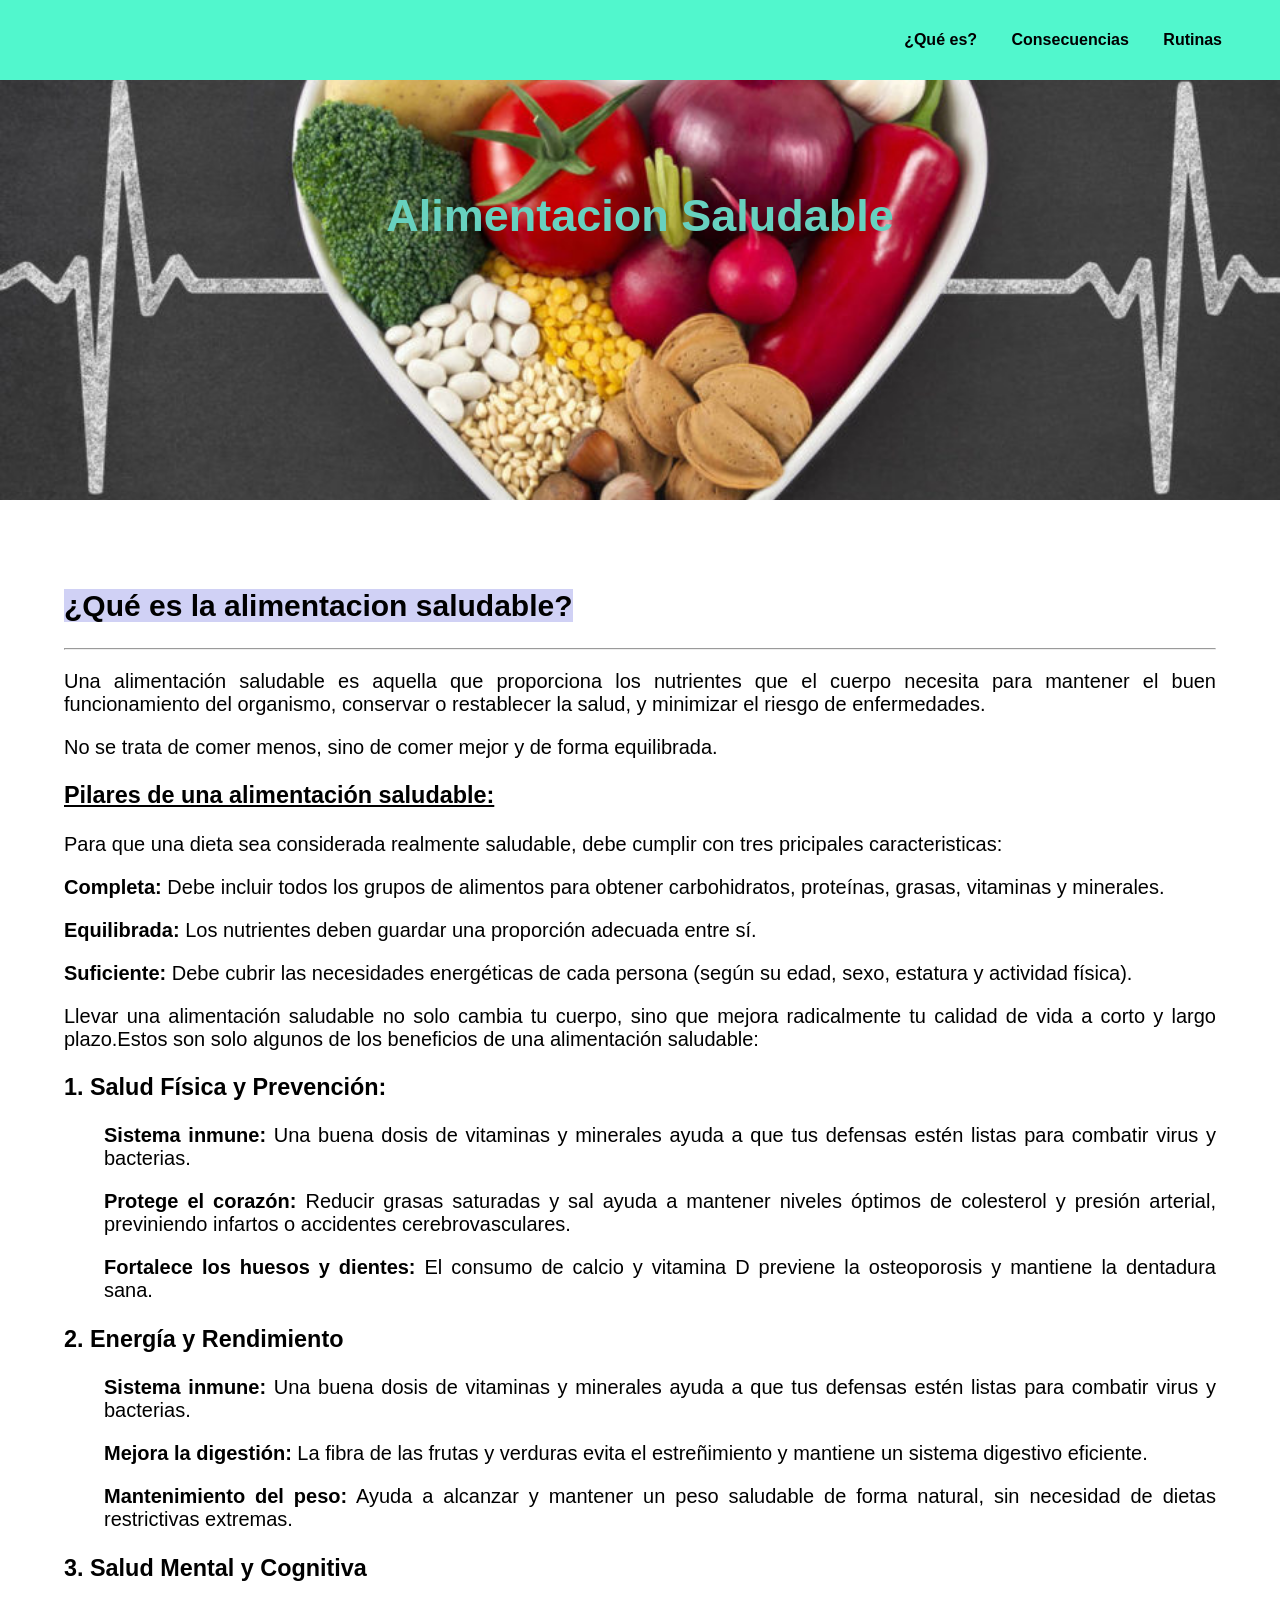
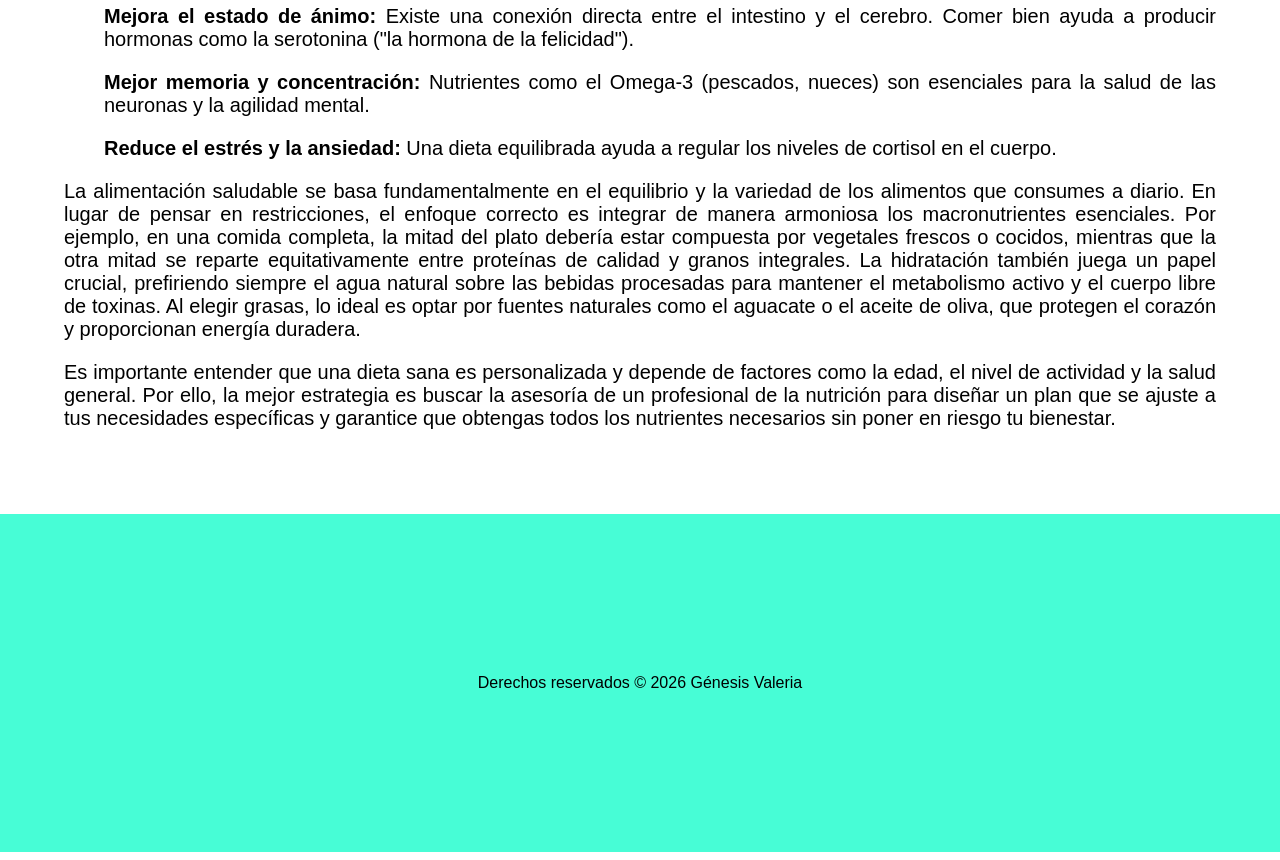
==== commit a067226d: "actualizacion de archivo styles" ====
--- a/index.html
+++ b/index.html
@@ -39,7 +39,7 @@
 
 <h3><u>Pilares de una alimentación saludable:</u></h3>
 <p>
-Para que una dieta sea considerada realmente saludable, debe cumplir con cuatro características principales:
+Para que una dieta sea considerada realmente saludable, debe cumplir con tres pricipales caracteristicas:</p>
 
 
         <ul></ul><strong>Completa:</strong> Debe incluir todos los grupos de alimentos para obtener carbohidratos, proteínas, grasas, vitaminas y minerales.</ul>
--- a/styles.css
+++ b/styles.css
@@ -6,11 +6,11 @@
 con la ubicación de tu imagen */
 background-size: cover; /* Ajusta la imagen para cubrir todo el fondo */
 background-position: center; /* Centra la imagen en el encabezado */
-height: 34rem; /* Altura del encabezado (ajusta según tus necesidades) */
+height: 15rem; /* Altura del encabezado (ajusta según tus necesidades) */
 color: #67d1bf; /* Color del texto en el encabezado para asegurar la legibilidad */
 text-orientation: upright;
 text-align: center; /* Alinea el contenido al centro del encabezado */
-padding: 20px; /* Espacio de relleno interno para el contenido */
+padding: 100px; /* Espacio de relleno interno para el contenido */
 
 }
 
@@ -30,7 +30,7 @@
 /* Establece el fondo transparente para el menú */
 nav {
 background-color: rgb(81, 247, 205);
-padding: 20px;
+padding: 15px 20px;
 position: fixed; /* Posiciona el menú en la parte superior de la página */
 top: 0;
 left: 0;
@@ -67,7 +67,7 @@
 /*CONFIGURACION DEL BODY*/
 body {
 /*configura los margenes de la página*/
-margin-top: 0px; /* Ajusta según la altura del menú */
+margin-top: 60px; /* Ajusta según la altura del menú */
 margin-left: 0px;
 margin-right: 0px;
 font-family: Arial, Helvetica, sans-serif;
@@ -86,7 +86,7 @@
 }
 
 .footer {
-background-color: rgb(73, 253, 214); /* Cambia el color de fondo a azul */
+background-color: rgb(71, 253, 214); /* Cambia el color de fondo a azul */
 padding: 10rem;
 color: #000000;
 color: #000000; /* Color del texto en el encabezado para asegurar la legibilidad */
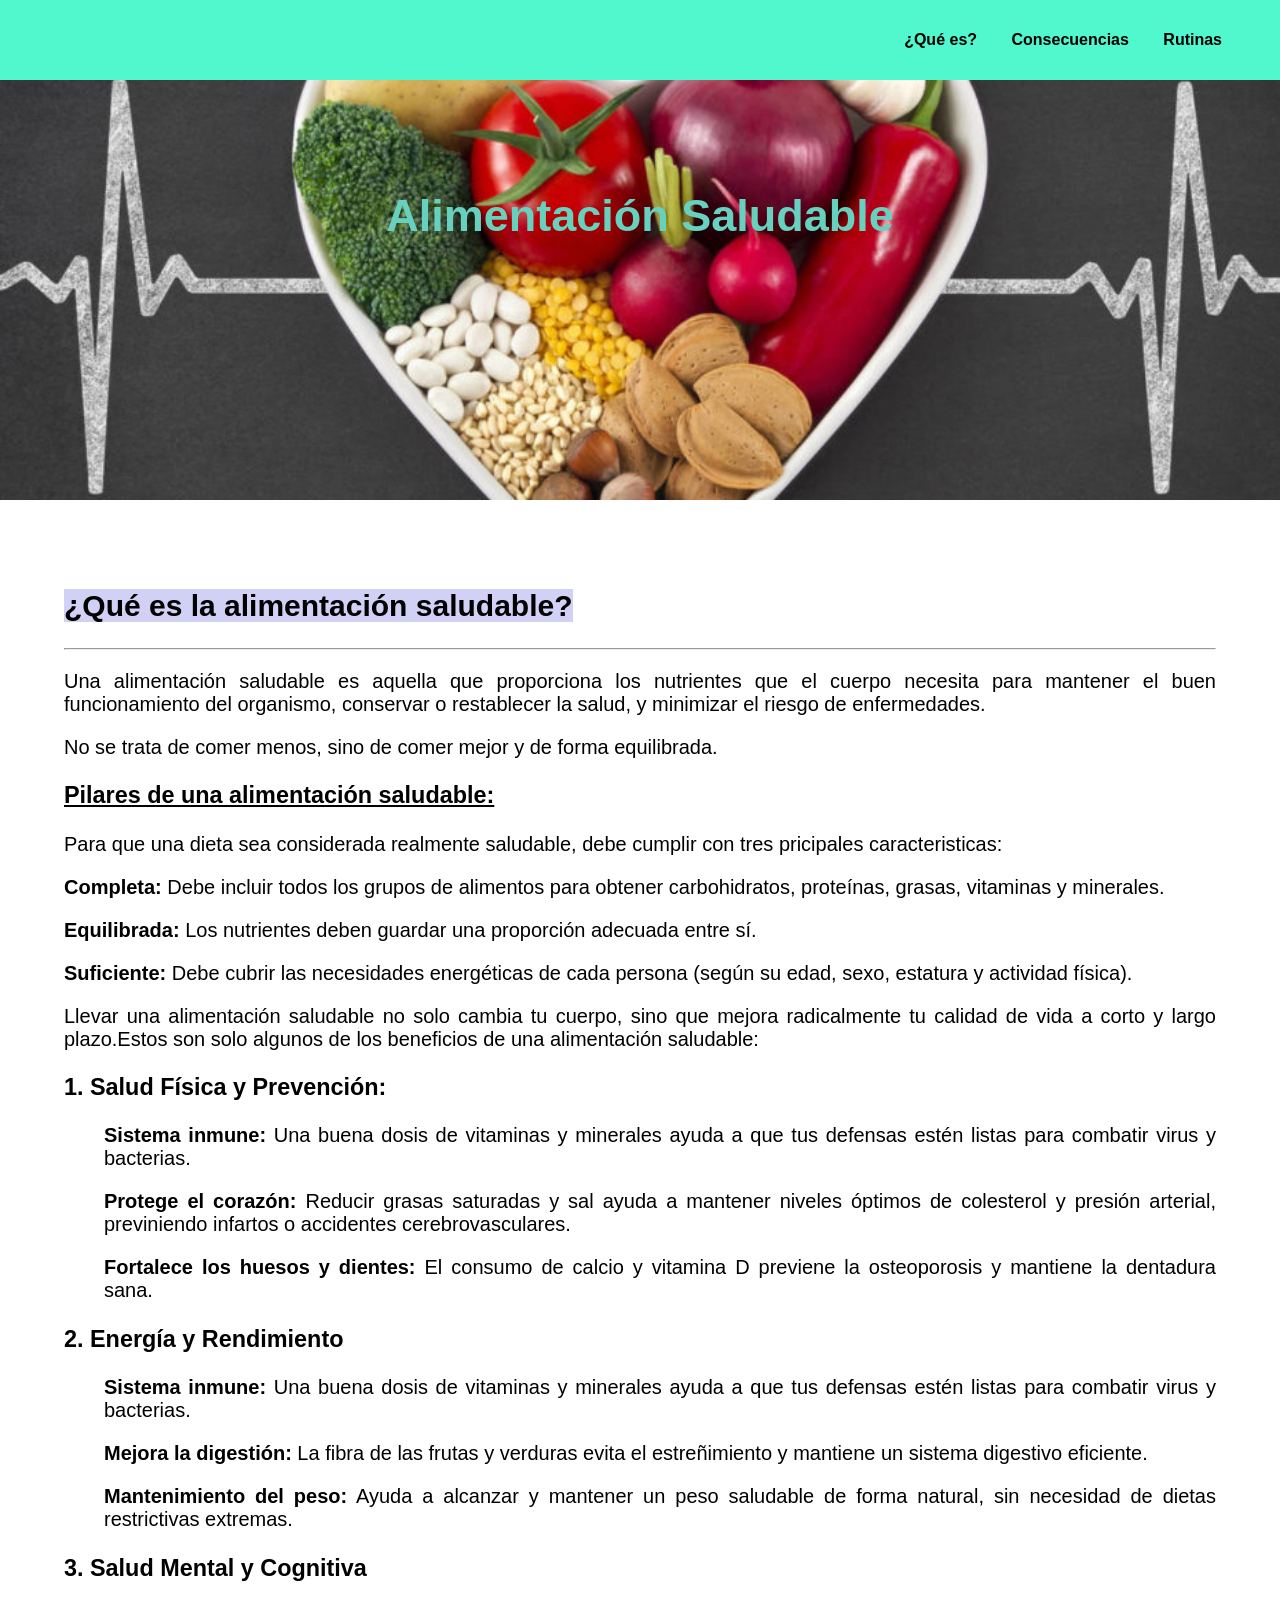
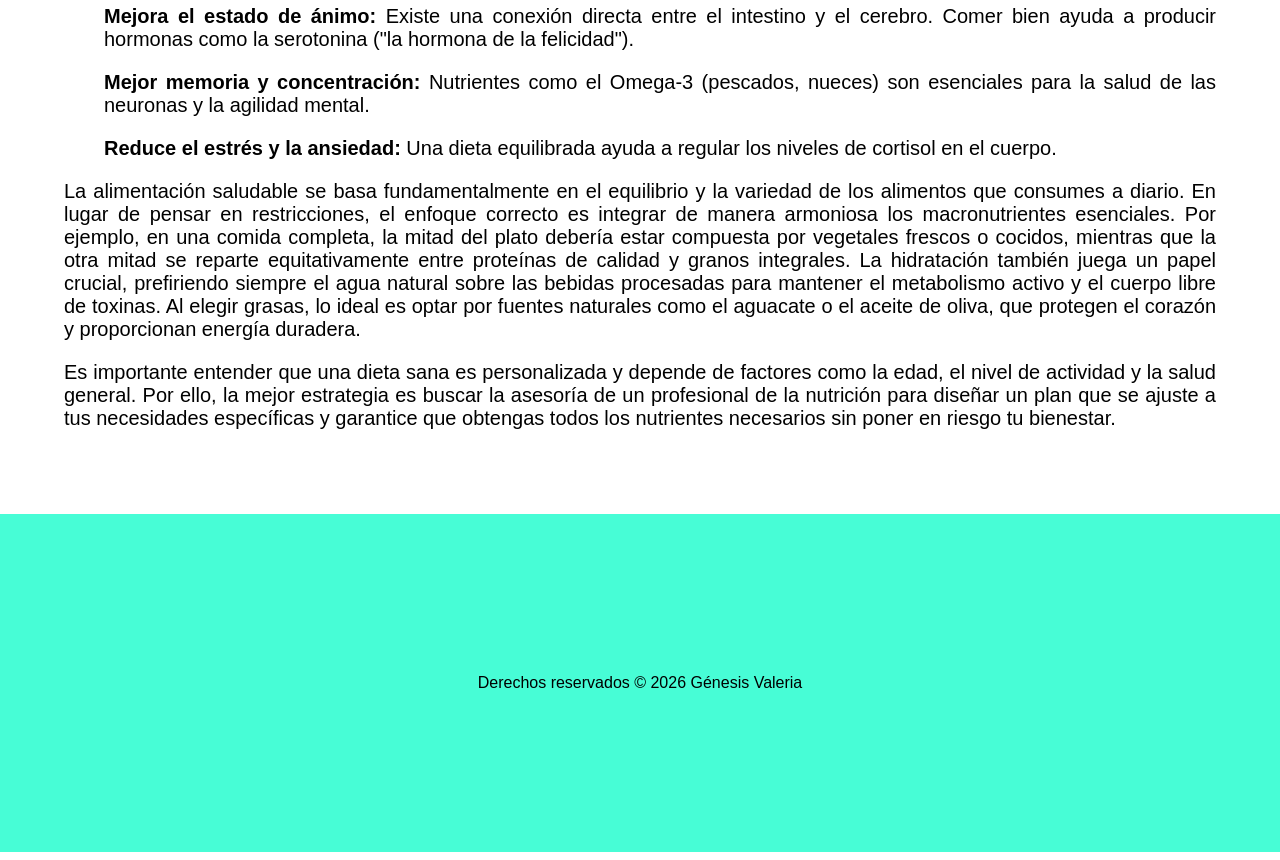
==== commit 5a2b4a76: "actualizacion de archivo rutinas" ====
--- a/index.html
+++ b/index.html
@@ -5,7 +5,7 @@
 
 <header id="mi-encabezado">
 
-<title>Alimentacion Saludable</title>
+<title> Alimentación Saludable</title>
 <!--Creacion del menú utilizando Nav-->
 <nav>
 <ul>
@@ -17,7 +17,7 @@
 </nav>
 
 <!--Texto del encabezado-->
-<h1>Alimentacion Saludable</h1>
+<h1>Alimentación Saludable</h1>
 
 </header>
 
@@ -29,7 +29,7 @@
 <!--*CONFIGURACION DEL TEXTO EN EL CUERPO. El tamño y tipo de letra
 estan especificados en el archivo style.css*-->
 <section class="contenido">
-<h2> <span style="background-color: rgb(208, 209, 245);" ;>¿Qué  es la alimentacion saludable?</span></h2>
+<h2> <span style="background-color: rgb(208, 209, 245);" ;>¿Qué  es la alimentación saludable?</span></h2>
 <tr><td> <hr>
 </hr>
 <p>
